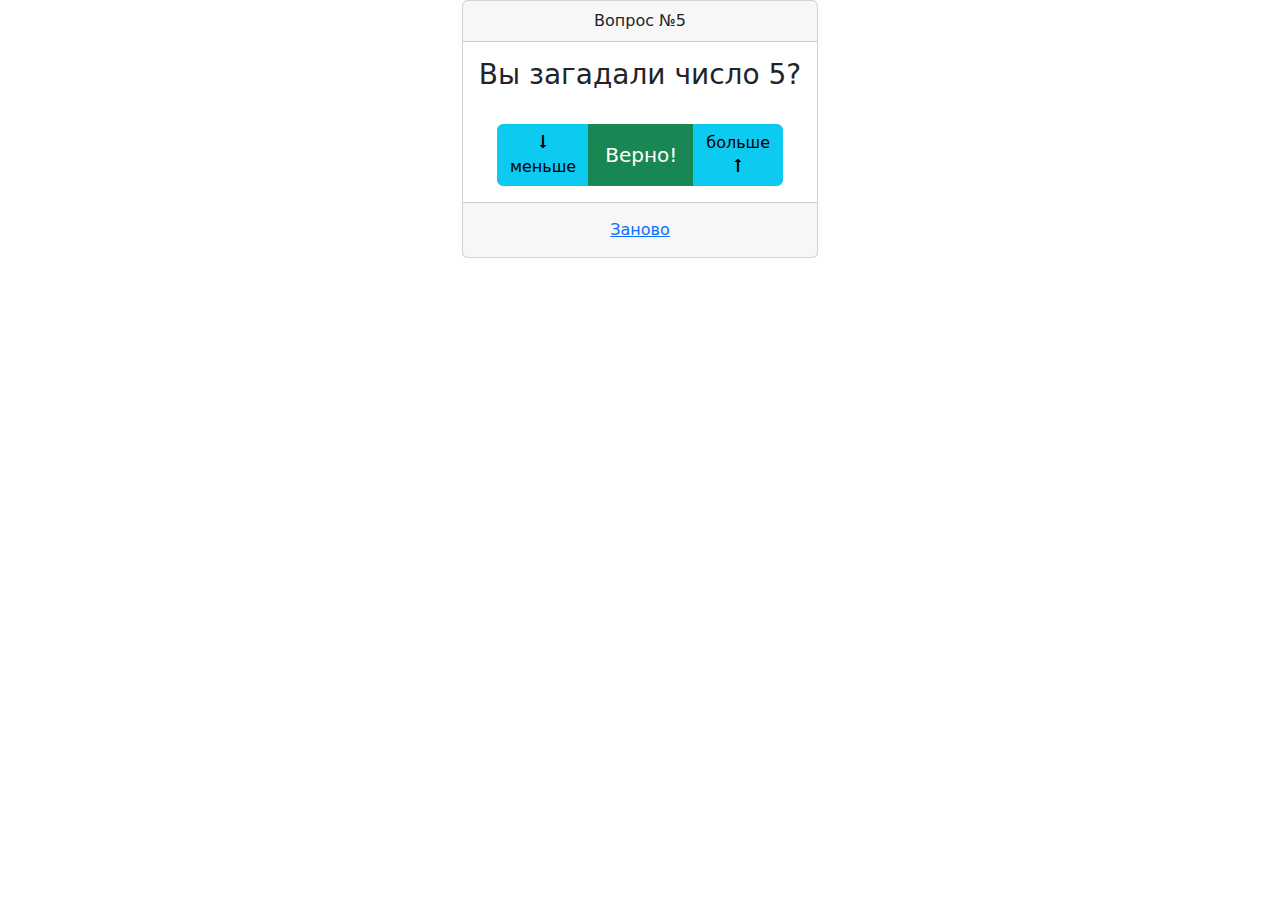
==== bjs/08_if_else/index.html @ c6ea03e5 "15 points done" ====
<!DOCTYPE html>
<html lang="en">
<head>
    <meta charset="UTF-8">
    <title>Угадайка</title>
    <link rel="stylesheet" href="https://stackpath.bootstrapcdn.com/bootstrap/4.4.1/css/bootstrap.min.css"
          integrity="sha384-Vkoo8x4CGsO3+Hhxv8T/Q5PaXtkKtu6ug5TOeNV6gBiFeWPGFN9MuhOf23Q9Ifjh" crossorigin="anonymous">
    <link href="https://fonts.googleapis.com/css2?family=Open+Sans" rel="stylesheet">
    <link rel="stylesheet" href="style.css" type="text/css"/>
    <link rel="stylesheet" href="/css/bootstrap.css">
</head>
<body>
<div class="container">
    <div class="row game-card align-items-center">
        <div class="col col-md-4 offset-md-4">
            <div class="card text-center">
                <div class="card-header">
                    <p class="m-0">Вопрос №<span id="orderNumberField">5</span></p>
                </div>
                <div class="card-body">
                    <div class="row no-gutters">
                        <div class="col">
                            <h3 class="card-title m-0"><span id="answerField">Вы загадали число 5?</span></h3>
                        </div>
                    </div>
                </div>
                <div class="card-body">
                    <div class="btn-group">
                        <button class="btn btn-info" id="btnLess">&#129047;<br>меньше</button>
                        <button class="btn btn-success btn-lg" id="btnEqual">Верно!</button>
                        <button class="btn btn-info" id="btnOver">больше<br>&#129045;</button>
                    </div>
                </div>
                <div class="card-footer">

                    
                    <!-- <div class="btn-group">
                        <button class="btn btn-link" data-bs-toggle = "collapse" data-bs-target = "#collapseC" aria-expanded = "false"  aria-controls= "collapseC" id="btnGame">
                            Играть
                        </button> -->

                    <button class="btn btn-link" id="btnRetry">Заново</button>
                </div>
            </div>
        </div>
    </div>
</div>
<script src="script.js"></script>
<script src="/js/bootstrap.js"></script>
</body>
</html>
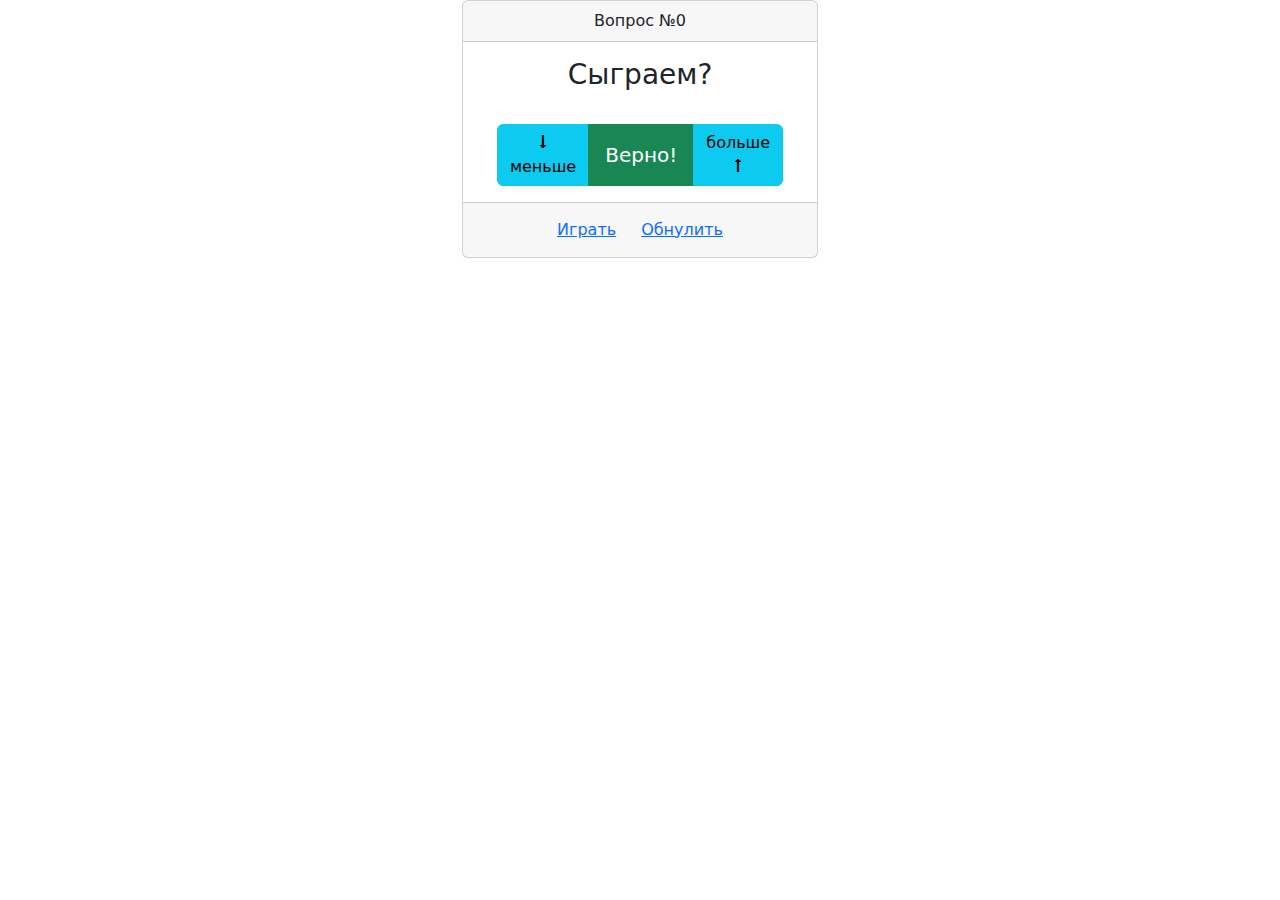
==== commit 071dc223: "20 points done" ====
--- a/bjs/08_if_else/index.html
+++ b/bjs/08_if_else/index.html
@@ -7,20 +7,21 @@
           integrity="sha384-Vkoo8x4CGsO3+Hhxv8T/Q5PaXtkKtu6ug5TOeNV6gBiFeWPGFN9MuhOf23Q9Ifjh" crossorigin="anonymous">
     <link href="https://fonts.googleapis.com/css2?family=Open+Sans" rel="stylesheet">
     <link rel="stylesheet" href="style.css" type="text/css"/>
-    <link rel="stylesheet" href="/css/bootstrap.css">
+    <link rel="stylesheet" href="css/bootstrap.css">
 </head>
 <body>
+    
 <div class="container">
     <div class="row game-card align-items-center">
         <div class="col col-md-4 offset-md-4">
             <div class="card text-center">
                 <div class="card-header">
-                    <p class="m-0">Вопрос №<span id="orderNumberField">5</span></p>
+                    <p class="m-0">Вопрос №<span id="orderNumberField">0</span></p>
                 </div>
                 <div class="card-body">
                     <div class="row no-gutters">
                         <div class="col">
-                            <h3 class="card-title m-0"><span id="answerField">Вы загадали число 5?</span></h3>
+                            <h3 class="card-title m-0"><span id="answerField">Сыграем?</span></h3>
                         </div>
                     </div>
                 </div>
@@ -34,18 +35,42 @@
                 <div class="card-footer">
 
                     
-                    <!-- <div class="btn-group">
+                    <div class="btn-group">
                         <button class="btn btn-link" data-bs-toggle = "collapse" data-bs-target = "#collapseC" aria-expanded = "false"  aria-controls= "collapseC" id="btnGame">
                             Играть
-                        </button> -->
+                        </button>
 
-                    <button class="btn btn-link" id="btnRetry">Заново</button>
+                    <button class="btn btn-link" id="btnReset">Обнулить</button>
+                    </div>
                 </div>
+
+                <div class="collapse" id="collapseC">
+                    <div class="card card-body text-center">
+                        <form>
+                            <div class="form-group">
+                                <label for="minValue">Введите минимальное значение</label><br>
+                                <input type="number" class="form-contorol" id = "minValue" aria-describedby="minHelp">
+                                <small id="minHelp" class="form-text text-muted">Минимальное значение для ввода: -999!</small>
+                            </div>
+                            <div class="form-group">
+                                <label for="maxValue">Введите максимальное значение</label><br>
+                                <input type="number" class="form-contorol" id = "maxValue" aria-describedby="maxHelp">
+                                <small id="maxHelp" class="form-text text-muted">Максимальное значение для ввода: 999!</small>
+                            </div>
+                            
+                        </form>
+                        <button type="submit" data-bs-toggle = "collapse" data-bs-target = "#collapseC" aria-expanded = "false"  aria-controls= "collapseC" id="btnStart" >
+                            Старт
+                        </button>
+                    </div>
+                </div>
+
+
             </div>
         </div>
     </div>
 </div>
 <script src="script.js"></script>
-<script src="/js/bootstrap.js"></script>
+<script src="js/bootstrap.js"></script>
 </body>
 </html>
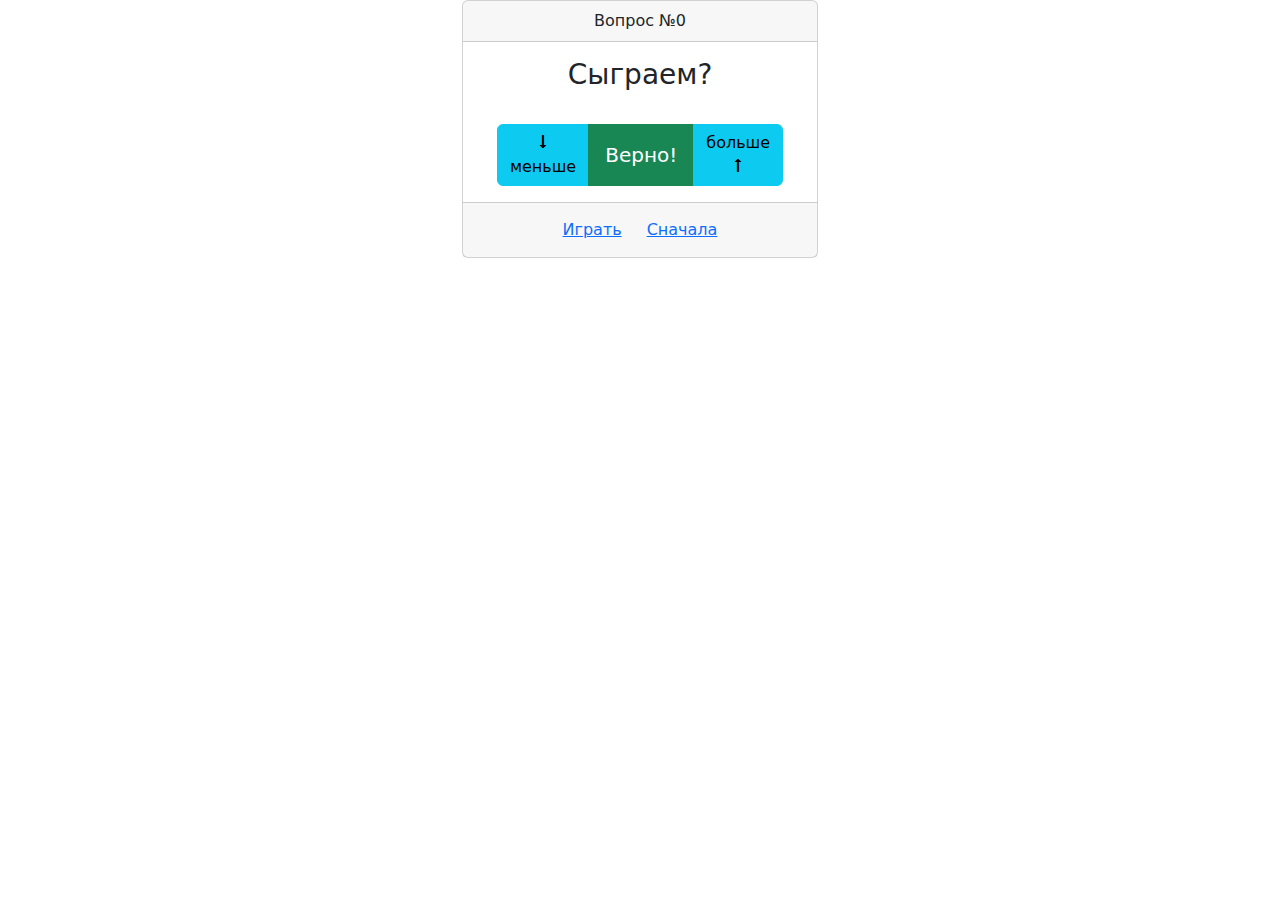
==== commit e12a487a: "add commentary" ====
--- a/bjs/08_if_else/index.html
+++ b/bjs/08_if_else/index.html
@@ -10,7 +10,6 @@
     <link rel="stylesheet" href="css/bootstrap.css">
 </head>
 <body>
-    
 <div class="container">
     <div class="row game-card align-items-center">
         <div class="col col-md-4 offset-md-4">
@@ -33,39 +32,40 @@
                     </div>
                 </div>
                 <div class="card-footer">
-
-                    
                     <div class="btn-group">
                         <button class="btn btn-link" data-bs-toggle = "collapse" data-bs-target = "#collapseC" aria-expanded = "false"  aria-controls= "collapseC" id="btnGame">
                             Играть
                         </button>
 
-                    <button class="btn btn-link" id="btnReset">Обнулить</button>
+                    <button class="btn btn-link" id="btnRetry">Сначала</button>
                     </div>
                 </div>
-
                 <div class="collapse" id="collapseC">
                     <div class="card card-body text-center">
                         <form>
                             <div class="form-group">
                                 <label for="minValue">Введите минимальное значение</label><br>
                                 <input type="number" class="form-contorol" id = "minValue" aria-describedby="minHelp">
-                                <small id="minHelp" class="form-text text-muted">Минимальное значение для ввода: -999!</small>
+                                <small id="minHelp" class="form-text text-muted">Минимальное значение для ввода: -999</small>
                             </div>
                             <div class="form-group">
                                 <label for="maxValue">Введите максимальное значение</label><br>
                                 <input type="number" class="form-contorol" id = "maxValue" aria-describedby="maxHelp">
-                                <small id="maxHelp" class="form-text text-muted">Максимальное значение для ввода: 999!</small>
+                                <small id="maxHelp" class="form-text text-muted">Максимальное значение для ввода: 999</small>
                             </div>
-                            
                         </form>
+                        <div id="duplicateFields">
+                        <p><b>Загадайте число от</b></p>
+                        <div id="duplicateFieldMin"></div>
+                        <p><b>до</b></p>
+                        <div id="duplicateFieldMax"></div>
+                        <p><b>и я его угадаю!</b></p>
+                        </div>
                         <button type="submit" data-bs-toggle = "collapse" data-bs-target = "#collapseC" aria-expanded = "false"  aria-controls= "collapseC" id="btnStart" >
                             Старт
                         </button>
                     </div>
                 </div>
-
-
             </div>
         </div>
     </div>
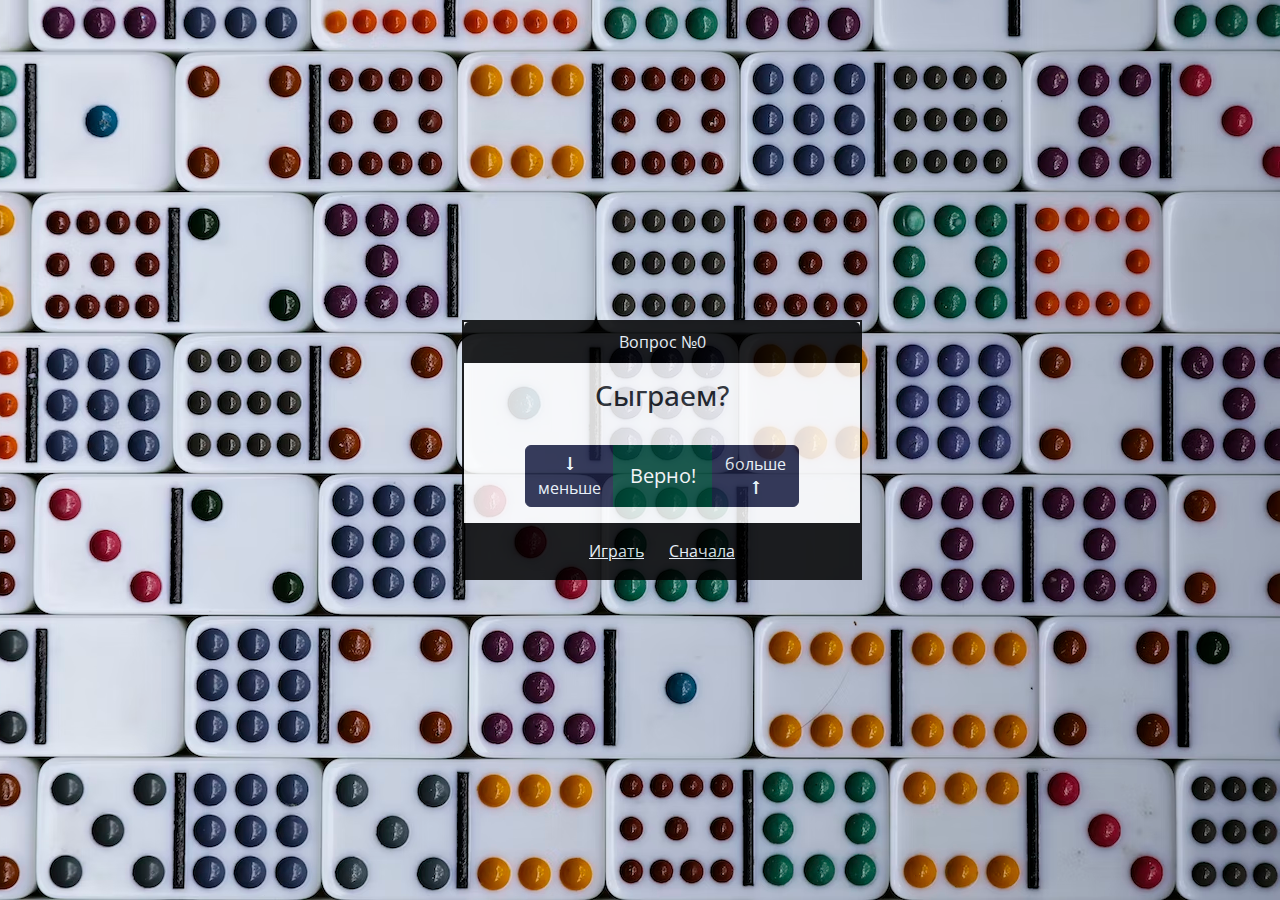
==== commit a2d1f43e: "add style" ====
--- a/bjs/08_if_else/index.html
+++ b/bjs/08_if_else/index.html
@@ -13,7 +13,7 @@
 <div class="container">
     <div class="row game-card align-items-center">
         <div class="col col-md-4 offset-md-4">
-            <div class="card text-center">
+            <div class="card text-center" id="theCard">
                 <div class="card-header">
                     <p class="m-0">Вопрос №<span id="orderNumberField">0</span></p>
                 </div>
@@ -56,9 +56,9 @@
                         </form>
                         <div id="duplicateFields">
                         <p><b>Загадайте число от</b></p>
-                        <div id="duplicateFieldMin"></div>
+                        <div id="duplicateFieldMin" class="duplicate"></div>
                         <p><b>до</b></p>
-                        <div id="duplicateFieldMax"></div>
+                        <div id="duplicateFieldMax" class="duplicate"></div>
                         <p><b>и я его угадаю!</b></p>
                         </div>
                         <button type="submit" data-bs-toggle = "collapse" data-bs-target = "#collapseC" aria-expanded = "false"  aria-controls= "collapseC" id="btnStart" >
--- a/bjs/08_if_else/style.css
+++ b/bjs/08_if_else/style.css
@@ -0,0 +1,50 @@
+body {
+    background: rgb(107, 134, 134) url(./images/photo-1603290989526-572939369f38.avif) bottom no-repeat;
+}
+
+.game-card {
+    height: 100vh;
+    font-family: 'Open Sans', monospace;
+}
+
+#theCard {
+    width: 400px;
+    opacity: 85%;
+    border-radius: 0%;
+    border: 2px solid black;
+}
+
+div.card-header,div.card-footer {
+    background-color: black;
+    color: aliceblue;
+}
+
+div .card-footer button {
+    color: aliceblue;
+}
+
+#btnOver,#btnLess {
+    background-color: #1D2244;
+    color: aliceblue;
+    border-color: #1D2244;
+}
+
+#btnEqual {
+    background-color: #004636;
+    border-color: #004636;
+}
+
+#btnStart {
+    background-color: #46173A;
+    color: aliceblue;
+}
+
+#duplicateFields {
+    border-top: 1px dashed;
+}
+
+.duplicate {
+    color: #46173A;
+    margin-bottom: 10px;
+    font-weight: 900;
+}
